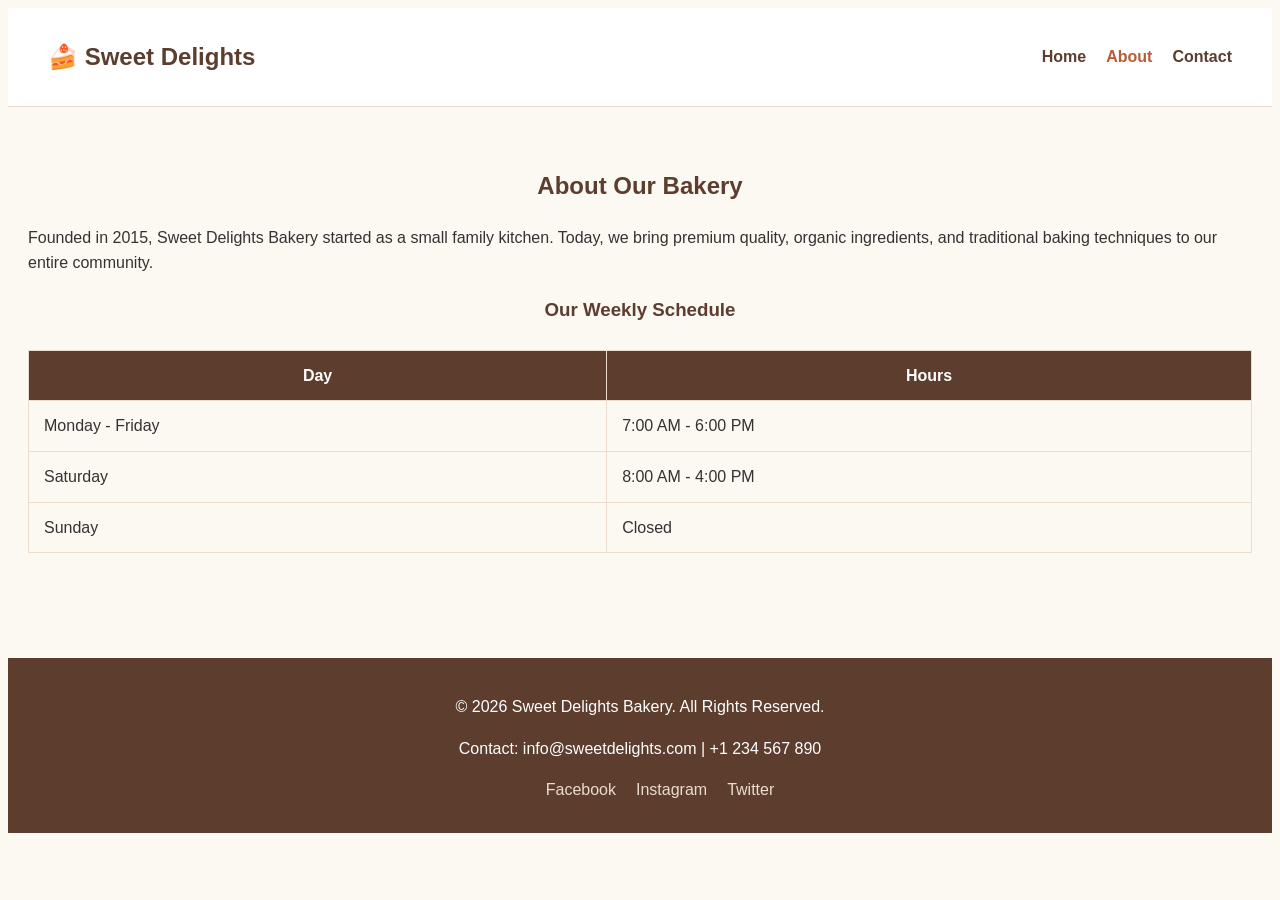
==== about.html @ c8d7f3bb "Add files via upload" ====
<!DOCTYPE html>
<html lang="en">
<head>
    <title>About Us - Sweet Delights Bakery</title>
    <link rel="stylesheet" href="style.css">
</head>
<body>
    <header>
        <div id="logo">🍰 Sweet Delights</div>
        <nav>
            <ul class="nav-links">
                <li><a href="index.html">Home</a></li>
                <li><a href="about.html" class="active">About</a></li>
                <li><a href="contact.html">Contact</a></li>
            </ul>
        </nav>
    </header>

    <main class="page-section">
        <section id="about">
            <h2>About Our Bakery</h2>
            <p>Founded in 2015, Sweet Delights Bakery started as a small family kitchen. Today, we bring premium quality, organic ingredients, and traditional baking techniques to our entire community.</p>
            
            <h3>Our Weekly Schedule</h3>
            <table class="styled-table">
                <thead>
                    <tr>
                        <th>Day</th>
                        <th>Hours</th>
                    </tr>
                </thead>
                <tbody>
                    <tr>
                        <td>Monday - Friday</td>
                        <td>7:00 AM - 6:00 PM</td>
                    </tr>
                    <tr>
                        <td>Saturday</td>
                        <td>8:00 AM - 4:00 PM</td>
                    </tr>
                    <tr>
                        <td>Sunday</td>
                        <td>Closed</td>
                    </tr>
                </tbody>
            </table>
        </section>
    </main>

    <footer>
        <p>&copy; 2026 Sweet Delights Bakery. All Rights Reserved.</p>
        <p>Contact: info@sweetdelights.com | +1 234 567 890</p>
        <ul class="social-links">
            <li><a href="#">Facebook</a></li>
            <li><a href="#">Instagram</a></li>
            <li><a href="#">Twitter</a></li>
        </ul>
    </footer>
</body>
</html>
---- style.css ----
_{
margin: 0;
padding: 0;
box-sizing: border-box;
}
body {
font-family: 'Arial', sans-serif;
color: #333333;
background-color: #fcf8f2;
line-height: 1.6;
}
h1, h2, h3 {
text-align: center;
color: #5c3d2e;
margin-bottom: 20px;
}
#logo {
font-size: 24px;
font-weight: bold;
color: #5c3d2e;
}
#hero {
background-color: #ebdcd0;
padding: 60px 20px;
text-align: center;
border-bottom: 3px solid #5c3d2e;
}
#contact-form {
max-width: 500px;
margin: 0 auto;
background-color: #ffffff;
padding: 30px;
border: 1px solid #ebdcd0;
border-radius: 8px;
}
.nav-links {
display: flex;
list-style: none;
}
.nav-links li {
margin-left: 20px;
}
.nav-links a {
text-decoration: none;
color: #5c3d2e;
font-weight: bold;
}
.nav-links a:hover, .nav-links a.active {
color: #b85c38;
}
.btn {
display: inline-block;
background-color: #b85c38;
color: white;
padding: 10px 20px;
text-decoration: none;
border-radius: 5px;
border: none;
cursor: pointer;
margin-top: 15px;
}
.btn:hover {
background-color: #5c3d2e;
}
header {
display: flex;
justify-content: space-between;
align-items: center;
padding: 20px 40px;
background-color: #ffffff;
border-bottom: 1px solid #ebdcd0;
}
.page-section {
padding: 40px 20px;
}
.services-container {
display: flex;
justify-content: space-around;
flex-wrap: wrap;
}
.card {
background: white;
border: 1px solid #ebdcd0;
padding: 20px;
margin: 10px;
width: 280px;
text-align: center;
border-radius: 5px;
}
.gallery-grid {
display: grid;
grid-template-columns: repeat(auto-fit, minmax(250px, 1fr));
gap: 15px;
padding: 20px;
}
.gallery-grid img {
width: 100%;
height: 200px;
object-fit: cover;
border-radius: 5px 5px 0 0;
}
.gallery-item {
background: white;
border: 1px solid #ebdcd0;
border-radius: 5px;
overflow: hidden;
text-align: center;
}
.gallery-item p {
padding: 12px;
font-weight: bold;
color: #5c3d2e;
background: white;
}
.form-group {
margin-bottom: 15px;
}
.form-group label {
display: block;
margin-bottom: 5px;
}
.form-group input, .form-group textarea {
width: 100%;
padding: 10px;
border: 1px solid #ccc;
border-radius: 4px;
}
.styled-table {
width: 100%;
border-collapse: collapse;
margin: 25px 0;
}
.styled-table th, .styled-table td {
padding: 12px 15px;
border: 1px solid #ebdcd0;
}
.styled-table th {
background-color: #5c3d2e;
color: #ffffff;
}
footer p, footer ul {
margin-bottom: 10px;
}
footer {
background-color: #5c3d2e;
color: #ffffff;
text-align: center;
padding: 20px;
margin-top: 40px;
}
.social-links {
list-style: none;
display: flex;
justify-content: center;
}
.social-links li {
margin: 0 10px;
}
.social-links a {
color: #ebdcd0;
text-decoration: none;
};
/* 6. Group Selector & Footer */
footer p, footer ul {
    margin-bottom: 10px;
}

footer {
    background-color: #5c3d2e;
    color: #ffffff;
    text-align: center;
    padding: 20px;
    margin-top: 40px;
}

.social-links {
    list-style: none;
    display: flex;
    justify-content: center;
}

.social-links li {
    margin: 0 10px;
}

.social-links a {
    color: #ebdcd0;
    text-decoration: none;
}
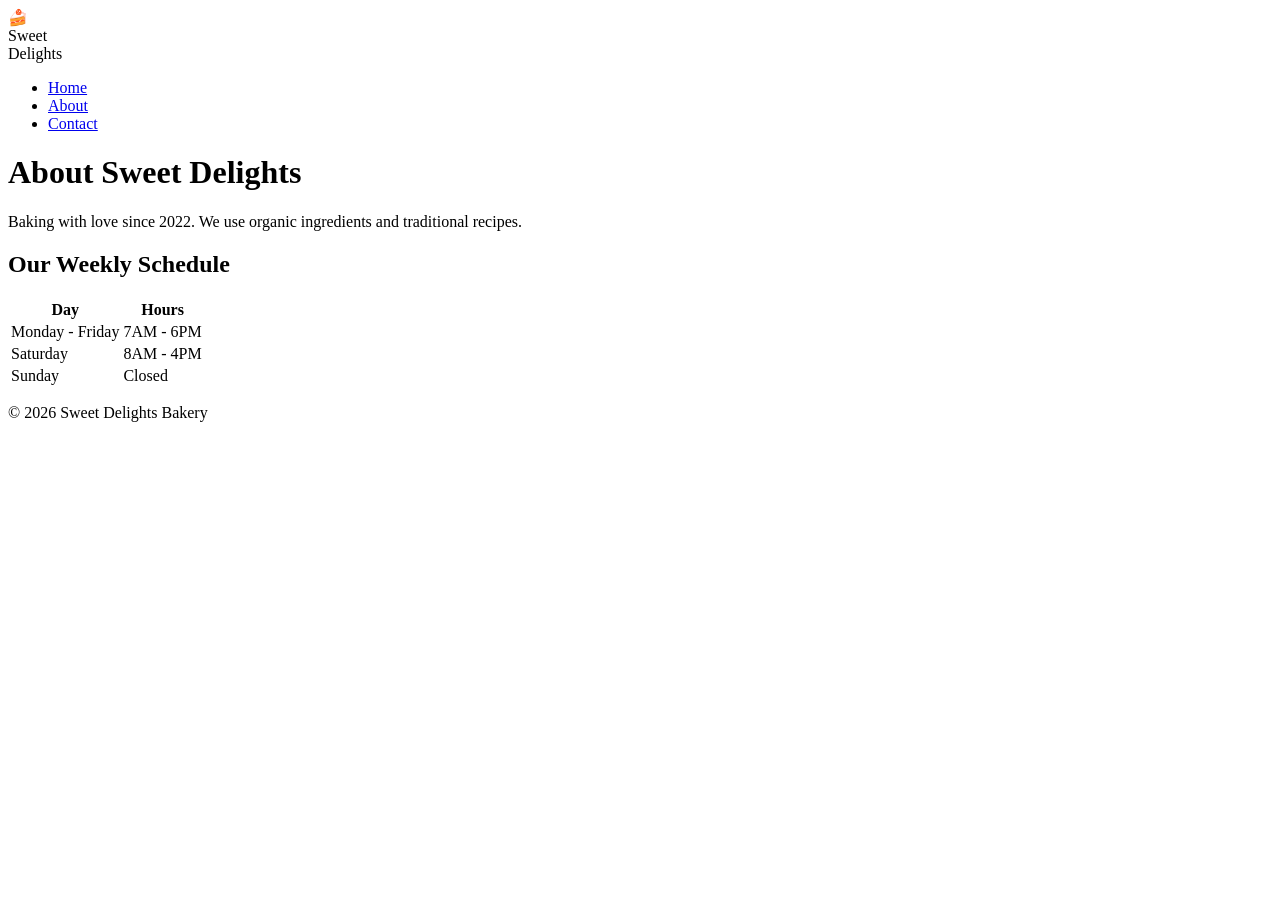
==== commit eca436bd: "Update about.html" ====
--- a/about.html
+++ b/about.html
@@ -1,60 +1,32 @@
 <!DOCTYPE html>
-<html lang="en">
+<html>
 <head>
-    <title>About Us - Sweet Delights Bakery</title>
-    <link rel="stylesheet" href="style.css">
+<title>About - Sweet Delights Bakery</title>
 </head>
 <body>
-    <header>
-        <div id="logo">🍰 Sweet Delights</div>
-        <nav>
-            <ul class="nav-links">
-                <li><a href="index.html">Home</a></li>
-                <li><a href="about.html" class="active">About</a></li>
-                <li><a href="contact.html">Contact</a></li>
-            </ul>
-        </nav>
-    </header>
-
-    <main class="page-section">
-        <section id="about">
-            <h2>About Our Bakery</h2>
-            <p>Founded in 2015, Sweet Delights Bakery started as a small family kitchen. Today, we bring premium quality, organic ingredients, and traditional baking techniques to our entire community.</p>
-            
-            <h3>Our Weekly Schedule</h3>
-            <table class="styled-table">
-                <thead>
-                    <tr>
-                        <th>Day</th>
-                        <th>Hours</th>
-                    </tr>
-                </thead>
-                <tbody>
-                    <tr>
-                        <td>Monday - Friday</td>
-                        <td>7:00 AM - 6:00 PM</td>
-                    </tr>
-                    <tr>
-                        <td>Saturday</td>
-                        <td>8:00 AM - 4:00 PM</td>
-                    </tr>
-                    <tr>
-                        <td>Sunday</td>
-                        <td>Closed</td>
-                    </tr>
-                </tbody>
-            </table>
-        </section>
-    </main>
-
-    <footer>
-        <p>&copy; 2026 Sweet Delights Bakery. All Rights Reserved.</p>
-        <p>Contact: info@sweetdelights.com | +1 234 567 890</p>
-        <ul class="social-links">
-            <li><a href="#">Facebook</a></li>
-            <li><a href="#">Instagram</a></li>
-            <li><a href="#">Twitter</a></li>
-        </ul>
-    </footer>
+<header>
+<div id="logo">🍰<br>Sweet<br>Delights</div>
+<ul class="nav-links">
+<li><a href="index.html">Home</a></li>
+<li><a href="about.html" class="active">About</a></li>
+<li><a href="contact.html">Contact</a></li>
+</ul>
+</header>
+<div class="about-hero">
+<h1>About Sweet Delights</h1>
+<p>Baking with love since 2022. We use organic ingredients and traditional recipes.</p>
+<h2>Our Weekly Schedule</h2>
+<div class="schedule-box">
+<table class="schedule-table">
+<tr><th>Day</th><th>Hours</th></tr>
+<tr><td>Monday - Friday</td><td>7AM - 6PM</td></tr>
+<tr><td>Saturday</td><td>8AM - 4PM</td></tr>
+<tr><td>Sunday</td><td>Closed</td></tr>
+</table>
+</div>
+</div>
+<footer>
+<p>© 2026 Sweet Delights Bakery</p>
+</footer>
 </body>
-</html>+</html>
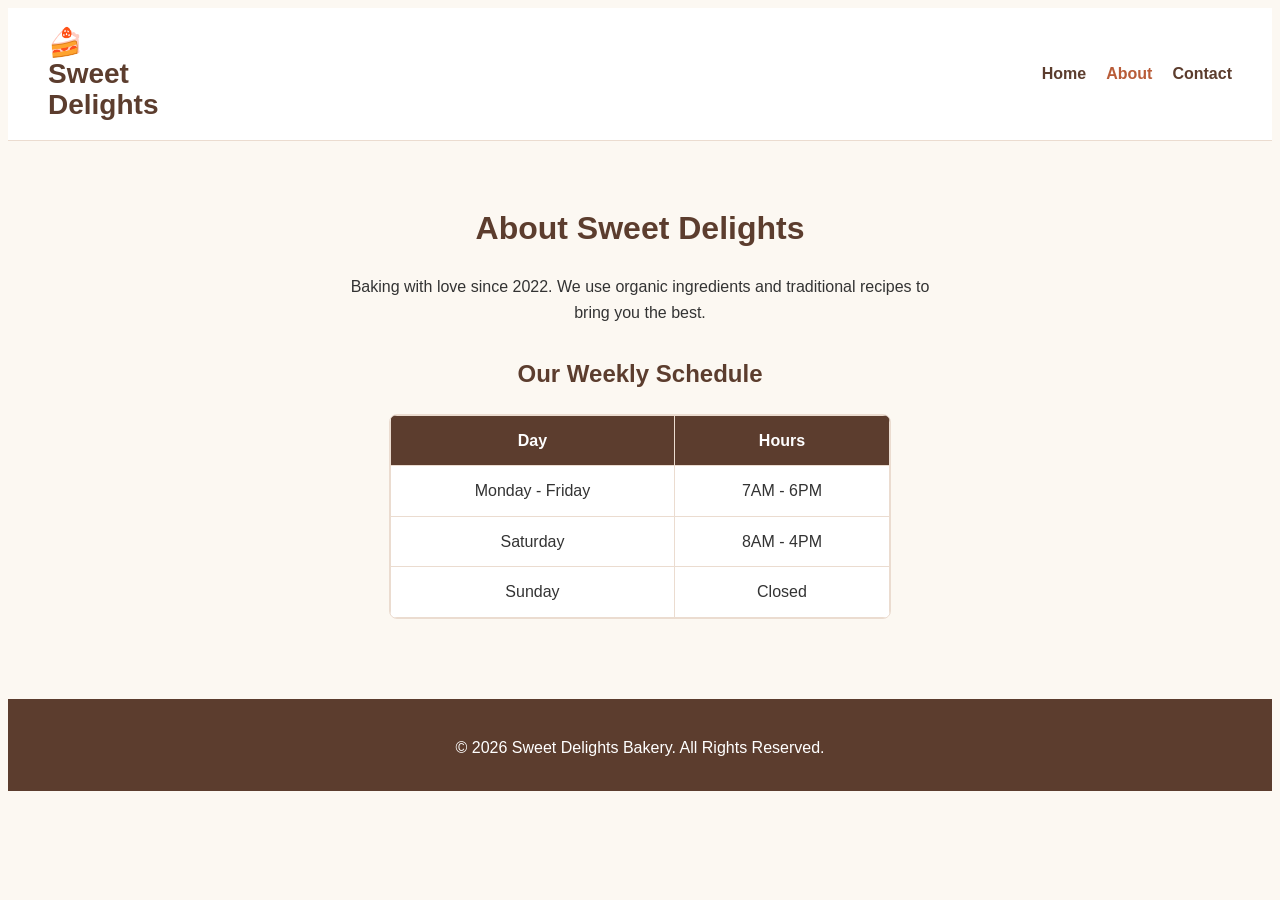
==== commit 7d212694: "Update about.html" ====
--- a/about.html
+++ b/about.html
@@ -1,7 +1,9 @@
 <!DOCTYPE html>
 <html>
 <head>
-<title>About - Sweet Delights Bakery</title>
+<meta name="viewport" content="width=device-width, initial-scale=1.0">
+<link rel="stylesheet" href="style.css">
+<title>About - Sweet Delights</title>
 </head>
 <body>
 <header>
@@ -12,12 +14,12 @@
 <li><a href="contact.html">Contact</a></li>
 </ul>
 </header>
-<div class="about-hero">
+<div class="page-section" style="text-align:center;">
 <h1>About Sweet Delights</h1>
-<p>Baking with love since 2022. We use organic ingredients and traditional recipes.</p>
+<p style="max-width:600px;margin:0 auto 30px;">Baking with love since 2022. We use organic ingredients and traditional recipes to bring you the best.</p>
 <h2>Our Weekly Schedule</h2>
-<div class="schedule-box">
-<table class="schedule-table">
+<div id="contact-form" style="padding:0;overflow:hidden;">
+<table class="styled-table" style="margin:0;">
 <tr><th>Day</th><th>Hours</th></tr>
 <tr><td>Monday - Friday</td><td>7AM - 6PM</td></tr>
 <tr><td>Saturday</td><td>8AM - 4PM</td></tr>
@@ -25,8 +27,6 @@
 </table>
 </div>
 </div>
-<footer>
-<p>© 2026 Sweet Delights Bakery</p>
-</footer>
+<footer><p>© 2026 Sweet Delights Bakery. All Rights Reserved.</p></footer>
 </body>
 </html>
--- a/style.css
+++ b/style.css
@@ -0,0 +1,214 @@
+_{
+margin:0;
+padding:0;
+box-sizing:border-box;
+}
+body{
+font-family:Arial, sans-serif;
+color:#333333;
+background-color:#fcf8f2;
+line-height:1.6;
+}
+h1, h2, h3{
+text-align:center;
+color:#5c3d2e;
+margin-bottom:20px;
+}
+#logo{
+font-size:28px;
+font-weight:bold;
+color:#5c3d2e;
+line-height:1.1;
+}
+#hero{
+background-color:#ebdcd0;
+padding:60px 20px;
+text-align:center;
+border-bottom:3px solid #5c3d2e;
+}
+#contact-form{
+max-width:500px;
+margin:0 auto;
+background-color:#ffffff;
+padding:30px;
+border:1px solid #ebdcd0;
+border-radius:8px;
+}
+.nav-links{
+display:flex;
+list-style:none;
+}
+.nav-links li{
+margin-left:20px;
+}
+.nav-links a{
+text-decoration:none;
+color:#5c3d2e;
+font-weight:bold;
+}
+.nav-links a:hover, .nav-links a.active{
+color:#b85c38;
+}
+.btn{
+display:inline-block;
+background-color:#b85c38;
+color:white;
+padding:10px 20px;
+text-decoration:none;
+border-radius:5px;
+border:none;
+cursor:pointer;
+margin-top:15px;
+}
+.btn:hover{
+background-color:#5c3d2e;
+}
+header{
+display:flex;
+justify-content:space-between;
+align-items:center;
+padding:20px 40px;
+background-color:#ffffff;
+border-bottom:1px solid #ebdcd0;
+}
+.page-section{
+padding:40px 20px;
+}
+.services-container{
+display:flex;
+justify-content:space-around;
+flex-wrap:wrap;
+}
+.card{
+background:white;
+border:1px solid #ebdcd0;
+padding:20px;
+margin:10px;
+width:280px;
+text-align:center;
+border-radius:5px;
+}
+.gallery-grid{
+display:grid;
+grid-template-columns:repeat(auto-fit, minmax(250px, 1fr));
+gap:15px;
+padding:20px;
+}
+.gallery-grid img{
+width:100%;
+height:200px;
+object-fit:cover;
+border-radius:5px 5px 0 0;
+}
+.gallery-item{
+background:white;
+border:1px solid #ebdcd0;
+border-radius:5px;
+overflow:hidden;
+text-align:center;
+}
+.gallery-item p{
+padding:12px;
+font-weight:bold;
+color:#5c3d2e;
+background:white;
+}
+.form-group{
+margin-bottom:15px;
+}
+.form-group label{
+display:block;
+margin-bottom:5px;
+}
+.form-group input, .form-group textarea{
+width:100%;
+padding:10px;
+border:1px solid #ccc;
+border-radius:4px;
+}
+.styled-table{
+width:100%;
+border-collapse:collapse;
+margin:25px 0;
+}
+.styled-table th, .styled-table td{
+padding:12px 15px;
+border:1px solid #ebdcd0;
+}
+.styled-table th{
+background-color:#5c3d2e;
+color:#ffffff;
+}
+footer{
+background-color:#5c3d2e;
+color:#ffffff;
+text-align:center;
+padding:20px;
+margin-top:40px;
+}
+footer p, footer ul{
+margin-bottom:10px;
+}
+.social-links{
+list-style:none;
+display:flex;
+justify-content:center;
+}
+.social-links li{
+margin:0 10px;
+}
+.social-links a{
+color:#ebdcd0;
+text-decoration:none;
+}
+.about-hero{
+text-align:center;
+padding:30px 15px;
+}
+.about-hero h1{
+font-size:36px;
+color:#4E342E;
+font-weight:bold;
+margin:20px 0;
+}
+.about-hero p{
+font-size:18px;
+color:#5D4037;
+line-height:1.5;
+margin:0 10px 30px;
+}
+.about-hero h2{
+font-size:28px;
+color:#4E342E;
+margin:30px 0 20px;
+}
+.schedule-box{
+max-width:500px;
+margin:0 auto;
+border:1px solid #E0CFC2;
+border-radius:20px;
+overflow:hidden;
+background:white;
+}
+.schedule-table{
+width:100%;
+border-collapse:collapse;
+}
+.schedule-table th{
+background:#F5DDCC;
+padding:15px;
+color:#4E342E;
+font-size:18px;
+text-align:left;
+}
+.schedule-table td{
+padding:15px;
+border-top:1px solid #f0e0d5;
+color:#5D4037;
+font-size:16px;
+text-align:left;
+}
+@media(max-width:600px){
+.about-hero h1{font-size:38px;}
+.schedule-table th, .schedule-table td{font-size:16px;}
+}
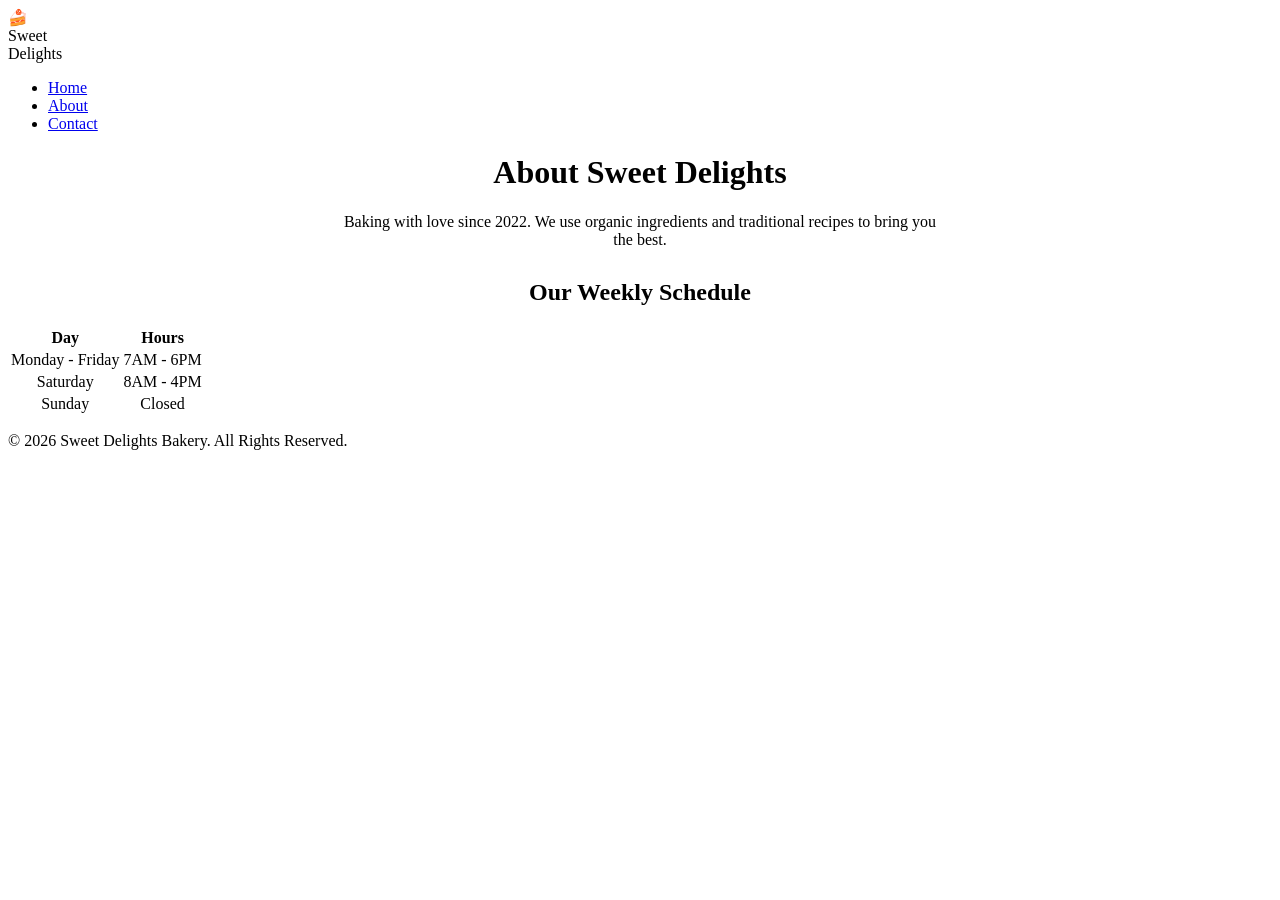
==== commit 8b409095: "Update about.html" ====
--- a/about.html
+++ b/about.html
@@ -1,8 +1,6 @@
 <!DOCTYPE html>
 <html>
 <head>
-<meta name="viewport" content="width=device-width, initial-scale=1.0">
-<link rel="stylesheet" href="style.css">
 <title>About - Sweet Delights</title>
 </head>
 <body>
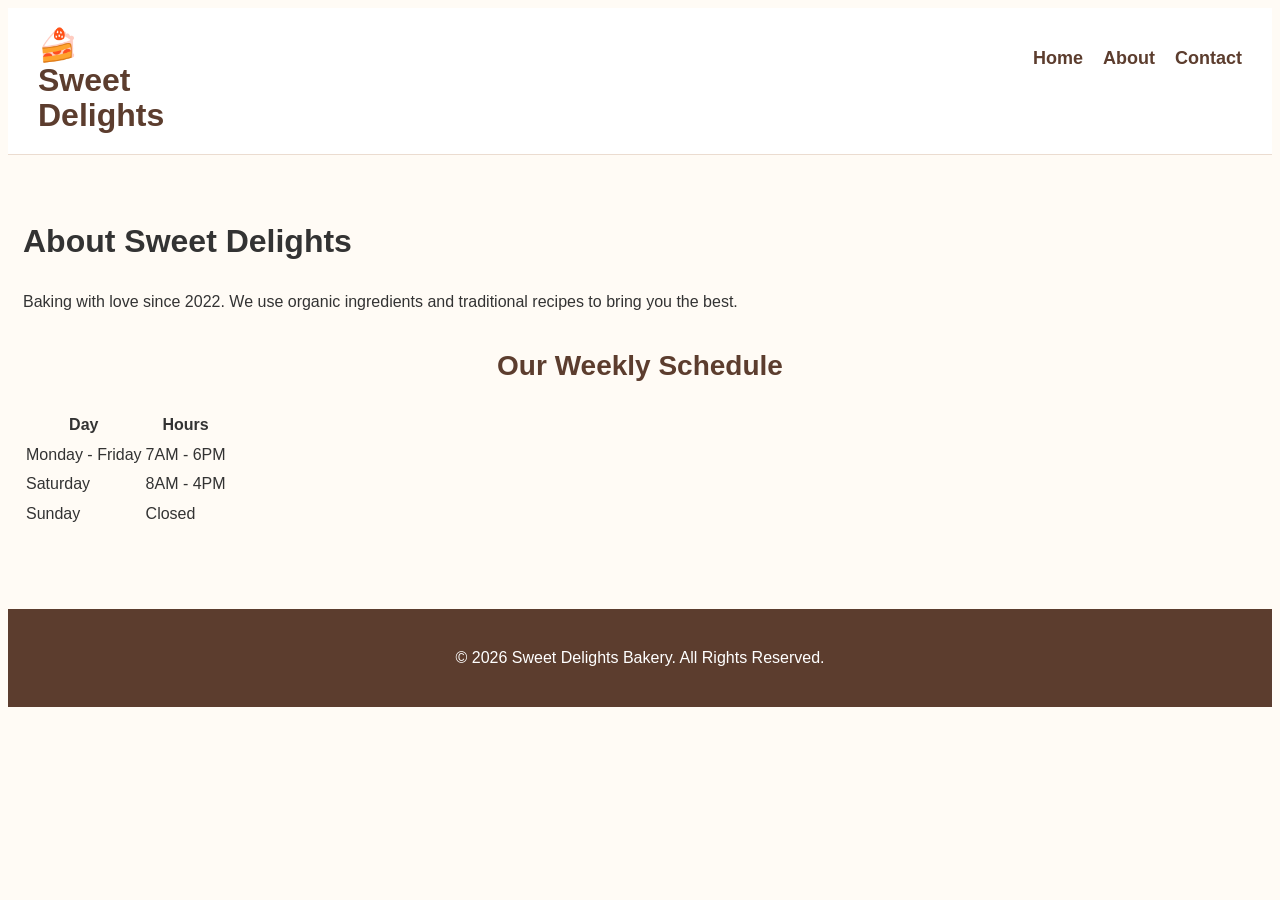
==== commit a7d4e078: "Update about.html" ====
--- a/about.html
+++ b/about.html
@@ -1,6 +1,8 @@
 <!DOCTYPE html>
 <html>
 <head>
+<meta name="viewport" content="width=device-width, initial-scale=1.0">
+<link rel="stylesheet" href="style.css">
 <title>About - Sweet Delights</title>
 </head>
 <body>
@@ -12,19 +14,17 @@
 <li><a href="contact.html">Contact</a></li>
 </ul>
 </header>
-<div class="page-section" style="text-align:center;">
+<div class="page-section">
 <h1>About Sweet Delights</h1>
-<p style="max-width:600px;margin:0 auto 30px;">Baking with love since 2022. We use organic ingredients and traditional recipes to bring you the best.</p>
-<h2>Our Weekly Schedule</h2>
-<div id="contact-form" style="padding:0;overflow:hidden;">
-<table class="styled-table" style="margin:0;">
+<p>Baking with love since 2022. We use organic ingredients and traditional recipes to bring you the best.</p>
+<h2 style="margin-top:30px;">Our Weekly Schedule</h2>
+<table class="schedule-table">
 <tr><th>Day</th><th>Hours</th></tr>
 <tr><td>Monday - Friday</td><td>7AM - 6PM</td></tr>
 <tr><td>Saturday</td><td>8AM - 4PM</td></tr>
 <tr><td>Sunday</td><td>Closed</td></tr>
 </table>
 </div>
-</div>
 <footer><p>© 2026 Sweet Delights Bakery. All Rights Reserved.</p></footer>
 </body>
 </html>
--- a/style.css
+++ b/style.css
@@ -0,0 +1,140 @@
+_{
+margin:0;
+padding:0;
+box-sizing:border-box;
+}
+body{
+font-family:Arial, sans-serif;
+background:#FFFBF5;
+color:#333;
+line-height:1.6;
+}
+header{
+display:flex;
+justify-content:space-between;
+align-items:flex-start;
+padding:20px 30px;
+background:white;
+border-bottom:1px solid #ebdcd0;
+}
+#logo{
+font-size:32px;
+font-weight:bold;
+color:#5c3d2e;
+line-height:1.1;
+}
+.nav-links{
+display:flex;
+list-style:none;
+}
+.nav-links li{
+margin-left:20px;
+}
+.nav-links a{
+text-decoration:none;
+color:#5c3d2e;
+font-weight:bold;
+font-size:18px;
+}
+.nav-links http://a.active{
+color:#b85c38;
+}
+#hero{
+background:#ebdcd0;
+padding:70px 20px;
+text-align:center;
+border-bottom:3px solid #5c3d2e;
+}
+#hero h1{
+font-size:38px;
+color:#5c3d2e;
+}
+#hero p{
+font-size:18px;
+margin:15px 0;
+color:#5c3d2e;
+}
+.btn{
+display:inline-block;
+background:#b85c38;
+color:white;
+padding:12px 25px;
+text-decoration:none;
+border-radius:6px;
+margin-top:15px;
+}
+.page-section{
+padding:40px 15px;
+}
+.page-section h2{
+text-align:center;
+color:#5c3d2e;
+margin-bottom:20px;
+font-size:28px;
+}
+.gallery-grid{
+display:grid;
+grid-template-columns:repeat(auto-fit, minmax(250px, 1fr));
+gap:20px;
+max-width:1000px;
+margin:0 auto;
+}
+.gallery-item{
+background:white;
+border:1px solid #ebdcd0;
+border-radius:10px;
+overflow:hidden;
+text-align:center;
+}
+.gallery-item img{
+width:100%;
+height:200px;
+object-fit:cover;
+}
+.gallery-item p{
+padding:12px;
+font-weight:bold;
+color:#5c3d2e;
+}
+#contact-form{
+max-width:500px;
+margin:0 auto;
+background:white;
+padding:30px;
+border:1px solid #ebdcd0;
+border-radius:12px;
+}
+.form-group{
+margin-bottom:15px;
+}
+.form-group label{
+display:block;
+margin-bottom:5px;
+font-weight:bold;
+}
+.form-group input, .form-group textarea{
+width:100%;
+padding:12px;
+border:1px solid #ccc;
+border-radius:6px;
+}
+.styled-table{
+width:100%;
+border-collapse:collapse;
+}
+.styled-table th, .styled-table td{
+padding:15px;
+border:1px solid #ebdcd0;
+text-align:left;
+}
+.styled-table th{
+background:#5c3d2e;
+color:white;
+}
+footer{
+background:#5c3d2e;
+color:white;
+text-align:center;
+padding:20px;
+margin-top:40px;
+}
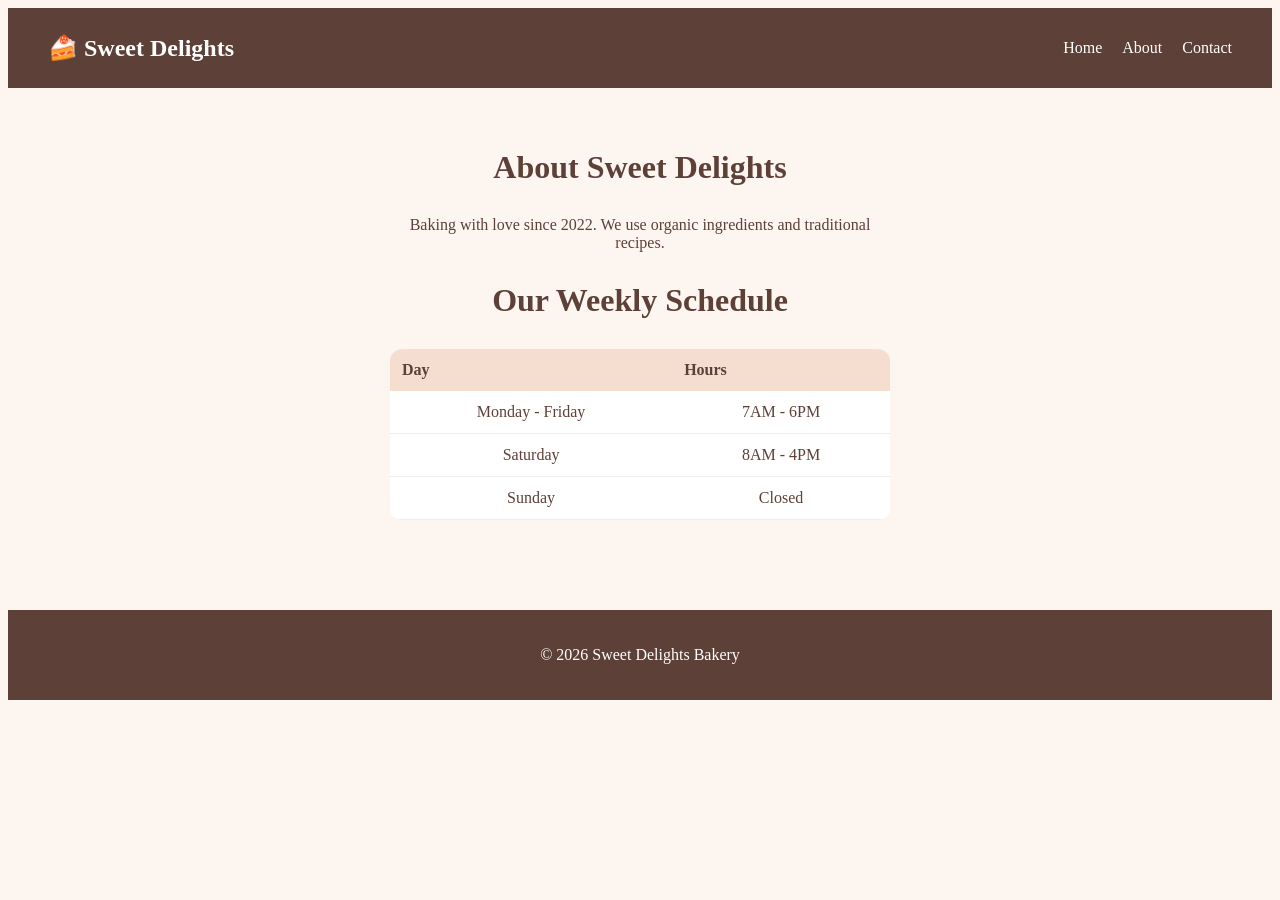
==== commit 059a5c37: "Update about.html" ====
--- a/about.html
+++ b/about.html
@@ -3,21 +3,19 @@
 <head>
 <meta name="viewport" content="width=device-width, initial-scale=1.0">
 <link rel="stylesheet" href="style.css">
-<title>About - Sweet Delights</title>
+<title>About</title>
+<style>
+.schedule-table { width:90%; max-width:500px; margin:0 auto; border-collapse:collapse; border-radius:12px; overflow:hidden; background:white; }
+.schedule-table th { background:#f5ddd0; padding:12px; text-align:left; }
+.schedule-table td { padding:12px; border-bottom:1px solid #eee; }
+</style>
 </head>
 <body>
-<header>
-<div id="logo">🍰<br>Sweet<br>Delights</div>
-<ul class="nav-links">
-<li><a href="index.html">Home</a></li>
-<li><a href="about.html" class="active">About</a></li>
-<li><a href="contact.html">Contact</a></li>
-</ul>
-</header>
+<header><div class="logo">🍰 Sweet Delights</div><ul class="nav-links"><li><a href="index.html">Home</a></li><li><a href="about.html">About</a></li><li><a href="contact.html">Contact</a></li></ul></header>
 <div class="page-section">
 <h1>About Sweet Delights</h1>
-<p>Baking with love since 2022. We use organic ingredients and traditional recipes to bring you the best.</p>
-<h2 style="margin-top:30px;">Our Weekly Schedule</h2>
+<p style="max-width:500px; margin:10px auto 30px auto;">Baking with love since 2022. We use organic ingredients and traditional recipes.</p>
+<h1>Our Weekly Schedule</h1>
 <table class="schedule-table">
 <tr><th>Day</th><th>Hours</th></tr>
 <tr><td>Monday - Friday</td><td>7AM - 6PM</td></tr>
@@ -25,6 +23,6 @@
 <tr><td>Sunday</td><td>Closed</td></tr>
 </table>
 </div>
-<footer><p>© 2026 Sweet Delights Bakery. All Rights Reserved.</p></footer>
+<footer><p>© 2026 Sweet Delights Bakery</p></footer>
 </body>
 </html>
--- a/style.css
+++ b/style.css
@@ -1,140 +1,110 @@
 _{
-margin:0;
-padding:0;
-box-sizing:border-box;
+margin: 0;
+padding: 0;
+box-sizing: border-box;
+font-family: 'Poppins', sans-serif;
 }
-body{
-font-family:Arial, sans-serif;
-background:#FFFBF5;
-color:#333;
-line-height:1.6;
+
+body {
+background-color: #fdf6f0;
+color: #5d4037;
 }
-header{
-display:flex;
-justify-content:space-between;
-align-items:flex-start;
-padding:20px 30px;
-background:white;
-border-bottom:1px solid #ebdcd0;
+
+header {
+background-color: #5d4037;
+color: white;
+padding: 15px 40px;
+display: flex;
+justify-content: space-between;
+align-items: center;
 }
-#logo{
-font-size:32px;
-font-weight:bold;
-color:#5c3d2e;
-line-height:1.1;
+
+.logo {
+font-size: 24px;
+font-weight: bold;
 }
-.nav-links{
-display:flex;
-list-style:none;
+
+.nav-links {
+list-style: none;
+display: flex;
+gap: 20px;
 }
-.nav-links li{
-margin-left:20px;
+
+.nav-links a {
+color: white;
+text-decoration: none;
+font-weight: 500;
 }
-.nav-links a{
-text-decoration:none;
-color:#5c3d2e;
-font-weight:bold;
-font-size:18px;
+
+.nav-links a:hover {
+color: #ffcc80;
 }
-.nav-links http://a.active{
-color:#b85c38;
+
+.page-section {
+padding: 40px 20px;
+text-align: center;
 }
-#hero{
-background:#ebdcd0;
-padding:70px 20px;
-text-align:center;
-border-bottom:3px solid #5c3d2e;
+
+.page-section h1 {
+margin-bottom: 30px;
+color: #5d4037;
 }
-#hero h1{
-font-size:38px;
-color:#5c3d2e;
+
+.gallery-grid {
+display: grid;
+grid-template-columns: repeat(auto-fit, minmax(280px, 1fr));
+gap: 25px;
+max-width: 1200px;
+margin: 0 auto;
 }
-#hero p{
-font-size:18px;
-margin:15px 0;
-color:#5c3d2e;
+
+.gallery-item {
+background: white;
+border-radius: 12px;
+overflow: hidden;
+box-shadow: 0 4px 12px rgba(0,0,0,0.1);
+padding-bottom: 15px;
+transition: transform 0.3s;
 }
-.btn{
-display:inline-block;
-background:#b85c38;
-color:white;
-padding:12px 25px;
-text-decoration:none;
-border-radius:6px;
-margin-top:15px;
+
+.gallery-item:hover {
+transform: translateY(-5px);
 }
-.page-section{
-padding:40px 15px;
+
+.gallery-item img {
+width: 100%;
+height: 250px;
+object-fit: cover;
 }
-.page-section h2{
-text-align:center;
-color:#5c3d2e;
-margin-bottom:20px;
-font-size:28px;
+
+.gallery-item h3 {
+margin: 10px 0 5px 0;
 }
-.gallery-grid{
-display:grid;
-grid-template-columns:repeat(auto-fit, minmax(250px, 1fr));
-gap:20px;
-max-width:1000px;
-margin:0 auto;
+
+.price {
+color: #e65100;
+font-weight: bold;
+font-size: 18px;
 }
-.gallery-item{
-background:white;
-border:1px solid #ebdcd0;
-border-radius:10px;
-overflow:hidden;
-text-align:center;
+
+.btn {
+display: inline-block;
+margin-top: 30px;
+padding: 10px 25px;
+background-color: #5d4037;
+color: white;
+text-decoration: none;
+border-radius: 25px;
 }
-.gallery-item img{
-width:100%;
-height:200px;
-object-fit:cover;
+
+.btn:hover {
+background-color: #3e2723;
 }
-.gallery-item p{
-padding:12px;
-font-weight:bold;
-color:#5c3d2e;
+
+footer {
+background-color: #5d4037;
+color: white;
+text-align: center;
+padding: 20px;
+margin-top: 50px;
 }
-#contact-form{
-max-width:500px;
-margin:0 auto;
-background:white;
-padding:30px;
-border:1px solid #ebdcd0;
-border-radius:12px;
-}
-.form-group{
-margin-bottom:15px;
-}
-.form-group label{
-display:block;
-margin-bottom:5px;
-font-weight:bold;
-}
-.form-group input, .form-group textarea{
-width:100%;
-padding:12px;
-border:1px solid #ccc;
-border-radius:6px;
-}
-.styled-table{
-width:100%;
-border-collapse:collapse;
-}
-.styled-table th, .styled-table td{
-padding:15px;
-border:1px solid #ebdcd0;
-text-align:left;
-}
-.styled-table th{
-background:#5c3d2e;
-color:white;
-}
-footer{
-background:#5c3d2e;
-color:white;
-text-align:center;
-padding:20px;
-margin-top:40px;
-}
